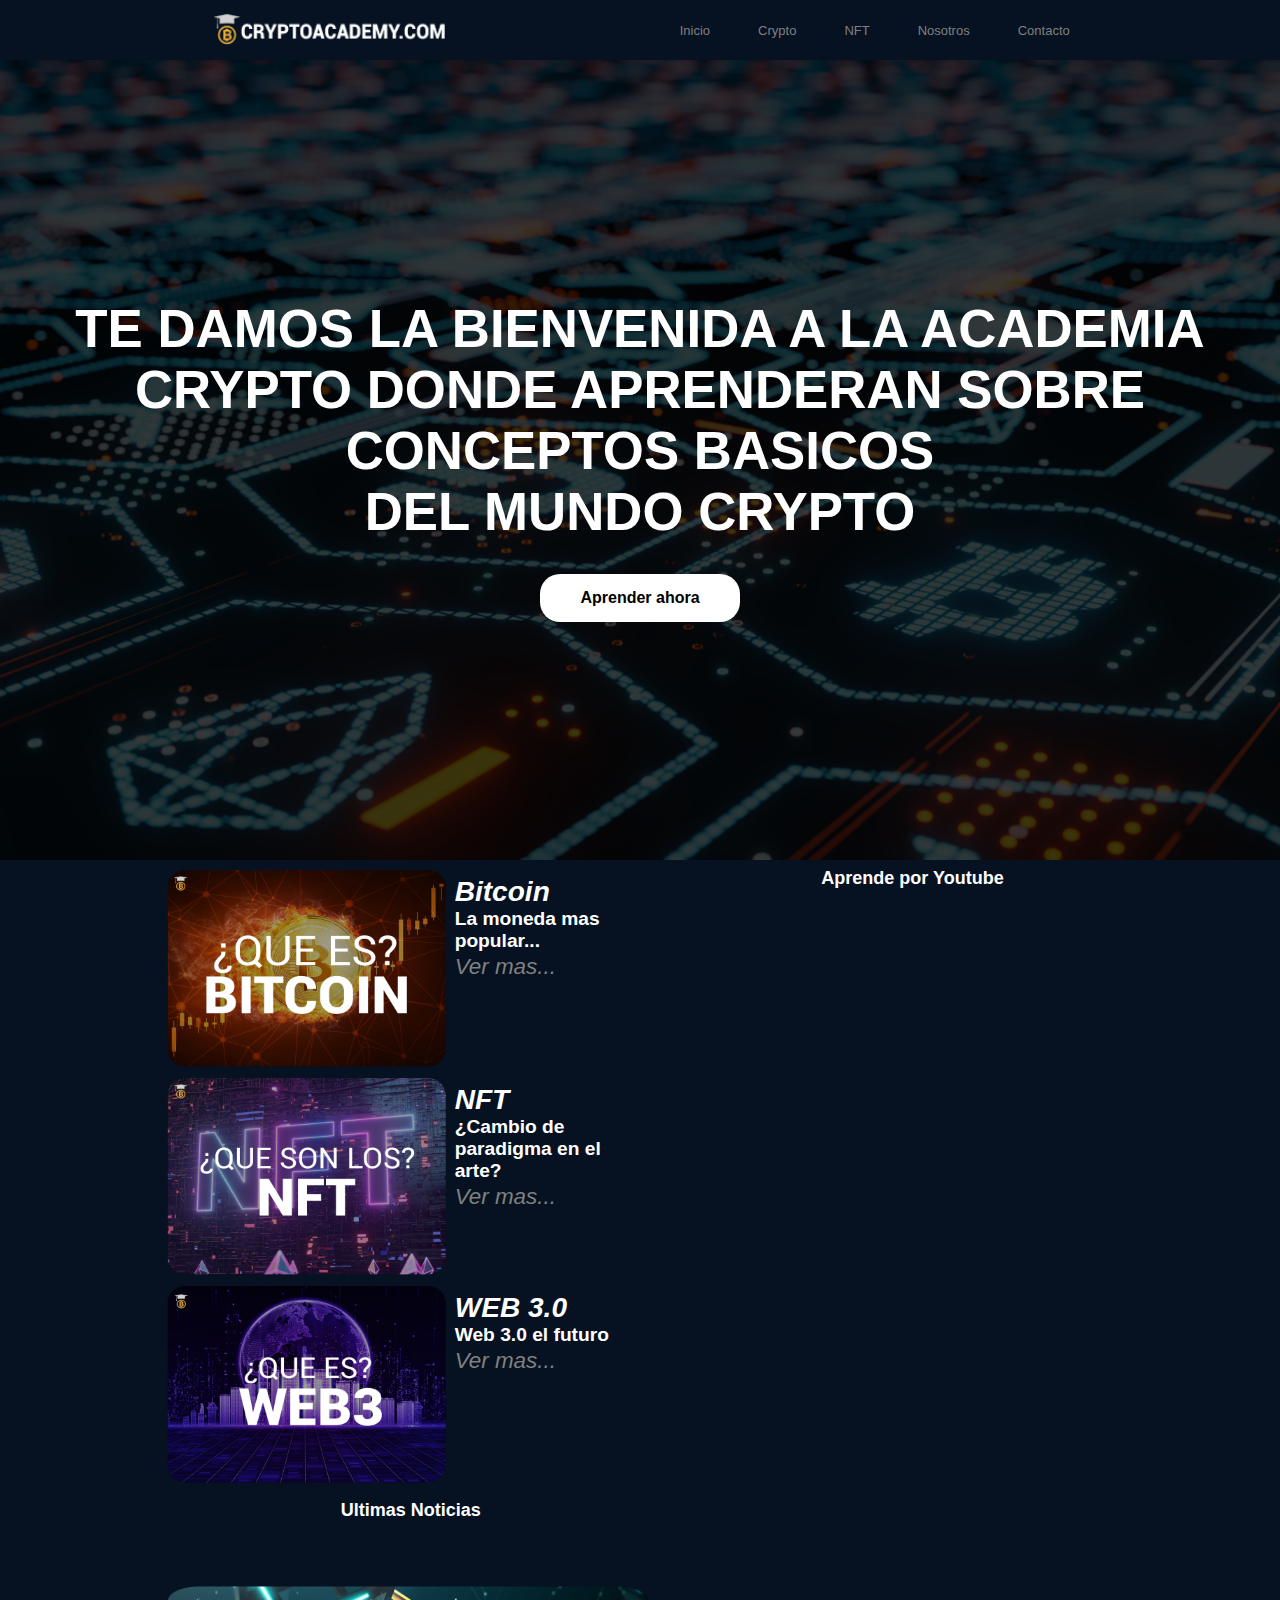
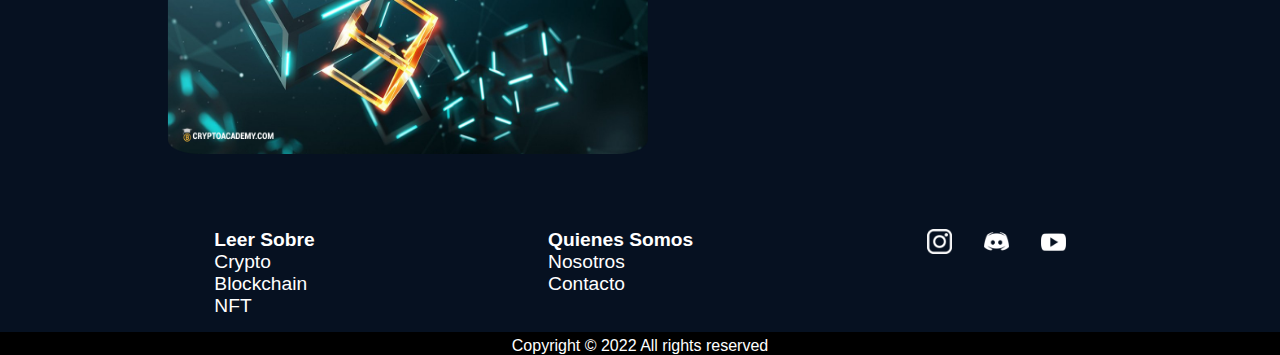
==== index.html @ 548a223e "subiendo por primera vez" ====
<!DOCTYPE html>
<html lang="en">
<head>
    <meta charset="UTF-8">
    <meta http-equiv="X-UA-Compatible" content="IE=edge">
    <meta name="viewport" content="width=device-width, initial-scale=1.0">
    <link rel="stylesheet" href="/css/styles.css">
    <title>Inicio</title>
</head>
<body>
    <div class="contenedorIndex">
        <header class="navegador">
            <img class="logotipoChico" src="../img/45isotipo.png" alt="">
            <img class="logotipoGrande" src="../img/isotipoDos.png" alt="">
            <nav>
                <ul class="menu">
                    <li> <a href="index.html"> Inicio </a> </li>
                    <li> <a href="/pages/crypto.html"> Crypto </a> </li>
                    <li> <a href="/pages/nft.html"> NFT </a> </li>
                    <li> <a href="/pages/nosotros.html"> Nosotros </a> </li>
                    <li> <a href="/pages/contacto.html"> Contacto </a> </li>
                </ul>
            </nav>
        </header>
        <main class="primerBloque" id="fondo">
                <h1 class="textoBienvenida">
                    Te damos la bienvenida a la Academia Crypto 
                    donde aprenderan sobre conceptos basicos
                    <p>del mundo Crypto</p>  </h1>
                <a href="/pages/crypto.html" class="botonBienvenida">Aprender ahora</a>
        </main>
        <section class="carrusel">
            
                <div class="seccionesCarrusel">
                    <img src="../img/contenidobitcoin.png" alt="">
                    <div class="seccionTexto">
                        <h3>Bitcoin</h3>
                        <h4>La moneda mas popular...</h4>
                        <a href="/pages/crypto.html">Ver mas...</a>
                    </div>
                </div>
                <div class="seccionesCarrusel">
                    <img src="../img/contenidonft.png" alt="">
                    <div class="seccionTexto">
                        <h3>NFT</h3>
                        <h4>¿Cambio de paradigma en el arte?</h4>
                        <a href="/pages/nft.html">Ver mas...</a>
                    </div>
                </div>
                <div class="seccionesCarrusel">
                    <img src="../img/contenidoweb.png" alt="">
                    <div class="seccionTexto">
                        <h3>WEB 3.0</h3>
                        <h4>Web 3.0 el futuro</h4>
                        <a href="/pages/nosotros.html">Ver mas...</a>
                    </div>
                </div>
            
        </section>
        <section class="carruselDos" >
            <h2>Ultimas Noticias</h2>
            <div class="seccionesCarruselDos">
                <a href=""> <img src="../img/contenidonoticias.png" alt=""> </a>
            </div>
        </section>
        <aside>
            <h2 class="carruselVideo" >Aprende por Youtube</h2>
            <div class="carruselVideo" >
                <div class="videos">
                    <iframe width="120" height="65" src="https://www.youtube.com/embed/0KrdRZVr-q4" title="YouTube video player" frameborder="0" allow="accelerometer; autoplay; clipboard-write; encrypted-media; gyroscope; picture-in-picture" allowfullscreen></iframe>
                </div>
                <div class="videos">
                    <iframe width="120" height="65" src="https://www.youtube.com/embed/-FZGPzn0KL4" title="YouTube video player" frameborder="0" allow="accelerometer; autoplay; clipboard-write; encrypted-media; gyroscope; picture-in-picture" allowfullscreen></iframe>
                </div>
                <div class="videos">
                    <iframe width="120" height="65" src="https://www.youtube.com/embed/S2HxMK7iO4c" title="YouTube video player" frameborder="1" allow="accelerometer; autoplay; clipboard-write; encrypted-media; gyroscope; picture-in-picture" allowfullscreen></iframe>
                </div>
            </div>
        </aside>
        <footer>
            <div class="pieDePagina">
                <div>
                    <h5> Leer Sobre </h5>
                    <ul>
                        <li> <a href="/pages/crypto.html">Crypto</a></li>
                        <li> <a href="/pages/nosotros.html">Blockchain</a></li>
                        <li> <a href="/pages/nft.html">NFT</a></li>
                    </ul>
                </div>
                <div>
                    <h5> Quienes Somos </h5>
                    <ul>
                        <li> <a href="/pages/nosotros.html"> Nosotros </a></li>
                        <li> <a href="/pages/contacto.html"> Contacto </a></li>
                    </ul>
                </div>
                <div class="pieDePaginaRedes">
                    <a href="https://www.instagram.com" class="logoRed" target="_blank"> 
                        <img src="../img/logoinstagram.png" alt="" width="25px" height="25px"> 
                    </a>

                    <a href="https://discord.com" class="logoRed" target="_blank"> 
                        <img src="../img/logdiscord.png" alt="" width="25px" height="25px"> 
                    </a>

                    <a href="https://www.youtube.com" class="logoRed" target="_blank"> 
                        <img src="../img/logoyotube.png" alt="" width="25px" height="25px"> 
                    </a>
                </div>
                
            </div>
            <p> Copyright © 2022 All rights reserved </p>
        </footer>
        
    </div>
</body>
</html>
---- css/styles.css ----
*{
    padding: 0;
    margin: 0;
    box-sizing: border-box;
}
body{
    font-family: 'Roboto', sans-serif;
    background-color: rgb(6, 17, 33);
    
}
.contenedorIndex{
    height: 80vh;
    display: grid;

    grid-template-areas: 
    "header header header"
    "main main main"
    "section section section"
    "aside aside aside"
    "footer footer footer"
    ;
}
.navegador{
    background-color: rgb(6, 17, 33);
    grid-area: header;
    height: 100px;
    display: flex;
    justify-content: center;
    align-items: center;
    gap: 1.2rem;
}
.menu{
    display: flex;
    gap: 1rem;
    list-style-type: none;
}
.menu li a:hover{
    color: white;
}
.menu li a{
    font-size: small;
    color: grey;
    text-decoration: none;
    font-family: 'Roboto', sans-serif;
}
header img{
    height: 45px;
    width: 45px;
}
.logotipoGrande{
    display: none;
}
main{
    background-color: rgb(6, 17, 33);
    grid-area: main;
}
.primerBloque{
    display: flex;
    flex-direction: column;
    justify-content: center;
    align-items: center;
    gap: 2rem;
}
#fondo{
    width: 100%;
    height: 20rem;
    background-image: url(../img/bannerPrincipal.png);
    background-repeat: no-repeat;
    background-size: cover;
    background-position: center;
}
.textoBienvenida{
    text-align: center;
    color: white;
    font-size: 2.1rem;
    text-transform: uppercase;
    font-family: 'Roboto', sans-serif;
}
.botonBienvenida{
    font-family: 'Roboto', sans-serif;
    font-weight: 700;
    background-color: white;
    border-radius: 20px;
    padding: 10px 30px;
    color: black;
    text-decoration: none;
}
.carrusel{
    background-color: rgb(6, 17, 33);
    grid-area: section;
}
.carruselDos{
    display: none;
    background-color: rgb(6, 17, 33);
    grid-area: carruselDos;
}
section img{
    height: 100px;
    width: 140px;
}
.carrusel{
    display: flex;
    flex-direction: column;
    justify-content: center;
    gap: 0.5rem;
    margin: 0.5rem;
}
.seccionesCarrusel{
    display: flex;
    justify-content: left;
}
.seccionTexto{
    padding: 0.5rem 0.5rem;
    font-size: 15px;
    font-family: 'Roboto', sans-serif;
    font-style: italic;
    color: white;
}
.seccionTexto h4{
    font-size: 14px;
    font-style: normal;
}
.seccionTexto a{
    color: grey;
    text-decoration: none;
    font-size: 14px;
}
aside{
    background-color: rgb(6, 17, 33);
    grid-area: aside;
}
aside h2{
    margin: 0.5rem 0rem 0.5rem 0.5rem;
    color: white;
    font-size: 1rem;
}
.carruselVideo{
    display: flex;
    justify-content: center;
    gap: 0.4rem;
}
footer{
    background-color: rgb(6, 17, 33);
    grid-area: footer;
}
.pieDePagina{
    display: flex;
    justify-content: center;
    gap: 1.2rem;
    color: white;
    width: 100%;
    height: 5rem;
    margin-top: 1rem;
}
.pieDePagina div ul li a:hover{
    color: grey;
}
.pieDePaginaRedes{
    display: flex;
    gap: 2rem;
}
.pieDePagina h5{
    font-size: 1rem;
}
.pieDePagina ul li a{
    text-decoration: none;
    color: white;
}
.pieDePagina ul{
    list-style-type: none;
}
footer p{
    width: 100%;
    background-color: black;
    color: white;
    text-align: center;
    padding-top: 5px;
}
.contenedorCrypto{
    height: 80vh;
    display: grid;

    grid-template-areas: 
    "header header header"
    "main main main"
    "section section section"
    "aside aside aside"
    "footer footer footer"
    ;
}
.seccionMonedas{
    display: flex;
    justify-content: center;
    flex-wrap: wrap;
    gap: 1rem;
}
.monedaUno{
    display: flex;
    background-color: white;
    color: black;
    gap: 1rem;
    height: 100px;
    width: 160px;
    border-radius: 5px;
    align-items: center;
}
.monedaBtc{
    color: gray;
}
.monedaParteUno{
    margin-left: 0.5rem;
}
.monedaParteUno h4{
    margin-top: 0.8rem;
}
.monedaParteUno img{
    height: 25px;
    width: 25px;
}
.monedaBtcPorcentaje{
    color: green;
    margin-left: 0.4rem;
}
.monedaBtcPorcentajeBajo{
    color: red;
    margin-left: 0.4rem;
}
.topCryptoTitulo{
    color: white;
    font-size: medium;
    text-align: center;
    margin-bottom: 0.5rem;
}
.informacionCrypto{
    display: flex;
    justify-content: center;
    color: white;
    grid-area: section;
    margin-top: 1rem;
}
.informacionCryptoTexto{
    display: flex;
    flex-direction: column;
    flex-wrap: nowrap;
    width: 300px;
    text-align: center;
    gap: 1rem;
}
.contenedorImagenEstadistica{
    display: flex;
    flex-direction: column;
    text-align: left;
}
.contenedorImagenEstadistica img{
    width: 300px;
    height: 360px;
}
.carruselVideoDos{
    display: flex;
    flex-direction: column;
    justify-content: center;
    gap: 0.4rem;
}
.carruselVideoYoutube{
    display: flex;
    justify-content: center;
    gap: 0.4rem;
}
.contenedorNFT{
    height: 80vh;
    display: grid;

    grid-template-areas: 
    "header header header"
    "section section section"
    "footer footer footer"
    ;
}
.contenedorNosotros{
    height: 80vh;
    display: grid;

    grid-template-areas: 
    "header header header"
    "section section section"
    "main main main"
    "footer footer footer"
    ;
}
.contenedorPerfiles{
    display: flex;
    flex-direction: column;
    align-items: center;
    width: 100%;
    margin-top: 2rem;
    gap: 1rem;
}
.textoParaMartin{
    margin-top: 2rem;
    text-align: center;
    color: white;
    height: 100px;
}
.contacto{
    display: flex;
    flex-direction: column;
    justify-content: center;
    align-items: center;
    color: white;
    height: 50rem;
    gap: 3rem;
}
.contenedorContacto{
    height: 80vh;
    display: grid;

    grid-template-areas: 
    "header header header"
    "main main main"
    "footer footer footer"
    ;
}



@media screen and (min-width: 600px){

    .logotipoGrande{
        display: block;
        width: 15rem;
        height: 2rem;
    }
    .logotipoChico{
        display: none;
    }
    .contenedorIndex{
        height: 100vh;
        grid-template-areas: 
        "header header header"
        "main main main"
        "section section aside"
        "footer footer footer"
        ;
    }
    .carruselVideo{
        display: flex;
        flex-direction: column;
        justify-content: center;
        gap: 1rem;
    }
    aside h2{
        margin: 0.5rem 0rem 0.5rem 0rem;
        font-size: large;
    }
    .videos iframe{
        width: 300px;
        height: 170px;
        border: 0;
    }
    .pieDePagina{
        justify-content: space-evenly;
        height: auto;
        margin-bottom: 15px;
    }
    .pieDePagina h5{
        font-size: 1.2rem;
    }
    section img{
        height: 200px;
        width: 280px;
    }
    .navegador{
        justify-content: space-around;
    }
    .seccionTexto{
        padding: 0.5rem 0.5rem;
        font-size: 1.5rem;
    }
    .seccionTexto h4{
        font-size: 1.2rem;
        font-style: normal;
    }
    .seccionTexto a{
        font-size: 1.4rem;
    }
    .pieDePagina ul li a{
        text-decoration: none;
        color: white;
        font-size: 1.2rem;

    }
    .informacionCryptoTexto{
        width: 600px;
        gap: 2rem;
    }
    .contenedorImagenEstadistica img{
        width: 600px;
        height: 720px;
    }
    .carruselVideoDos{
        background-color: rgb(6, 17, 33);
        grid-area: asideDos;
    }
    .contenedorCrypto{

        grid-template-areas: 
        "header header header"
        "main main main"
        "section section section"
        "asideDos asideDos asideDos"
        "footer footer footer"
        ;
    }
    .carruselVideoYoutube{
        display: flex;
        justify-content: center;
        gap: 1rem;
    }
    .videosEnCrypto iframe{
        width: 230px;
        height: 120px;
        border: 0;
    }
    .carruselVideoDos h2{
        text-align: center;
        font-size: 1.7rem;
    }
    .informacionCryptoTexto div h2{
        font-size: 1.7rem;
    }
    .informacionCryptoTexto div p{
        font-size: 1.3rem;
    }
    .topCryptoTitulo{
        font-size: 1.7rem;
    }
    .contenedorVideoNFT iframe{
        width: 535px;
        height: 300px;
    }
    .contenedorPerfiles{
        display: flex;
        flex-direction: row;
        justify-content: center;
        gap: 0rem;
    }
    .textoParaMartin{
        height: 120px;
    }

}
@media screen and (min-width: 1024px){
    .contenedorIndex{
        grid-template-areas: 
        "header header header"
        "main main main"
        "section section aside"
        "carruselDos carruselDos aside"
        "footer footer footer"
        ;
    }
    .carruselDos{
        display: block;
        background-color: rgb(6, 17, 33);
        grid-area: carruselDos;
        text-align: center;
    }
    .carruselDos a img{
        height: 280px;
        width: 488px;
    }
    .carruselDos h2{
        margin: 0.5rem 0rem 0.5rem 0rem;
        font-size: large;
        color: white;
    }
    .seccionesCarruselDos{
        display: flex;
        justify-content: center;
    }
    .seccionesCarrusel{
        display: flex;
        justify-content: center;
    }
    .seccionTexto{
        padding: 0.5rem 0.5rem;
        font-size: 1.5rem;
        width: 13rem;
    }
    #fondo{
        width: 100%;
        height: 50rem;
        background-image: url(../img/bannerPrincipal.png);
        background-repeat: no-repeat;
        background-size: cover;
        background-position: center;
    }
    .textoBienvenida{
        text-align: center;
        color: white;
        font-size: 3.3rem;
        text-transform: uppercase;
        font-family: 'Roboto', sans-serif;
    }
    .botonBienvenida{
        font-family: 'Roboto', sans-serif;
        font-weight: 800;
        background-color: white;
        border-radius: 20px;
        padding: 15px 40px;
        color: black;
        text-decoration: none;
    }
    .navegador{
        height: 60px;
        justify-content: space-evenly;
    }
    .menu{
        gap: 3rem;
    }
    .carruselVideoYoutube{
        gap: 2rem;
    }
    .videosEnCrypto iframe{
        width: 340px;
        height: 190px;
    }
    .carruselVideoDos h2{
        text-align: center;
        font-size: 1.7rem;
    }
    .informacionCryptoTexto div h2{
        font-size: 2.3rem;
    }
    .informacionCryptoTexto div p{
        font-size: 1.5rem;
    }
    .topCryptoTitulo{
        font-size: 1.5rem;
    }
    .contenedorImagenEstadistica img{
        width: 600px;
        height: 720px;
    }
    .carruselVideoDos{
        background-color: rgb(6, 17, 33);
        grid-area: asideDos;
    }
    .contenedorCrypto{

        grid-template-areas: 
        "header header header"
        "main main main"
        "section section section"
        "asideDos asideDos asideDos"
        "footer footer footer"
        ;
    }
    .seccionMonedas{
        gap: 2rem;
    }
    .informacionCrypto{
        padding-top: 2rem;
    }
    .informacionCryptoTexto{
        justify-content: center;
        width: 1000px;
    }
    .contenedorImagenEstadistica{
        align-items: center;
    }
    .contenedorVideoNFT iframe{
        width: 560px;
        height: 315px;
    }
    .contenedorPerfiles{
        display: flex;
        flex-direction: row;
        justify-content: space-evenly;
        gap: 0rem;
    }
    .textoParaMartin{
        height: 120px;
    }
}
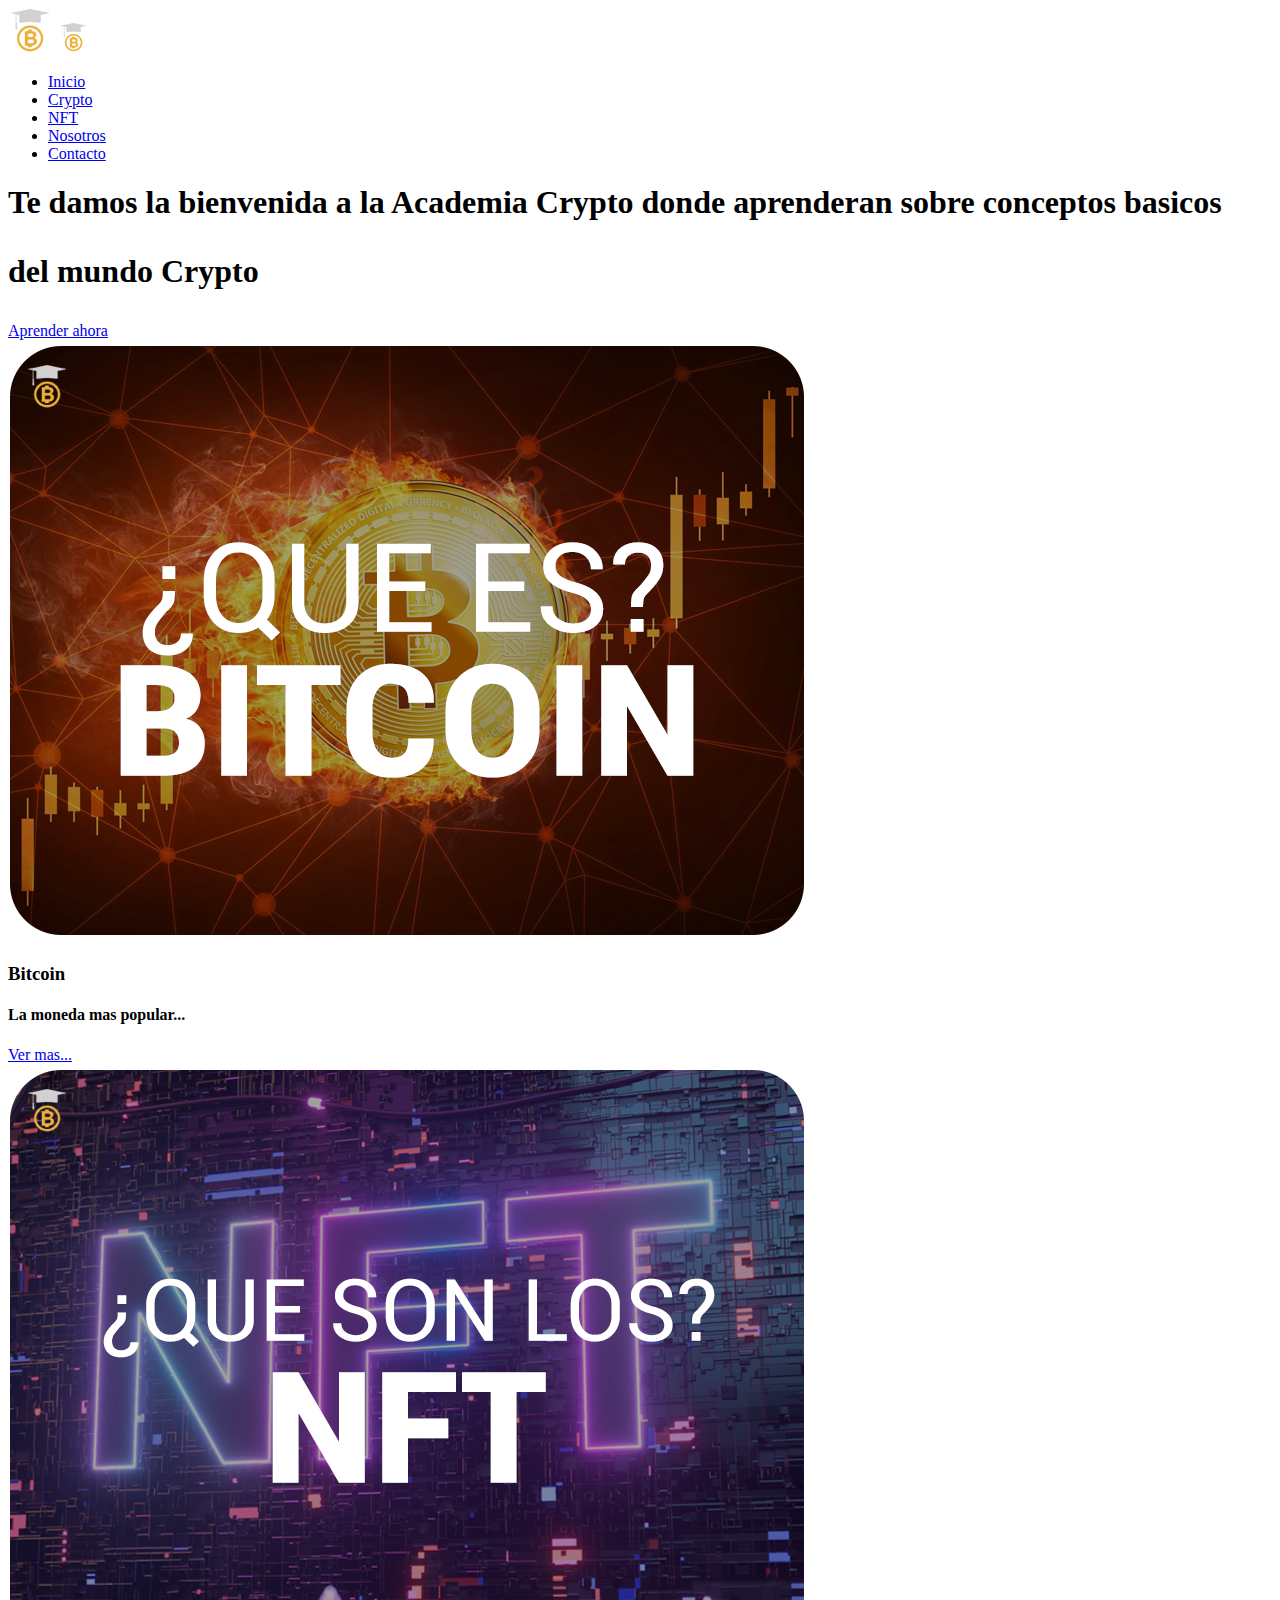
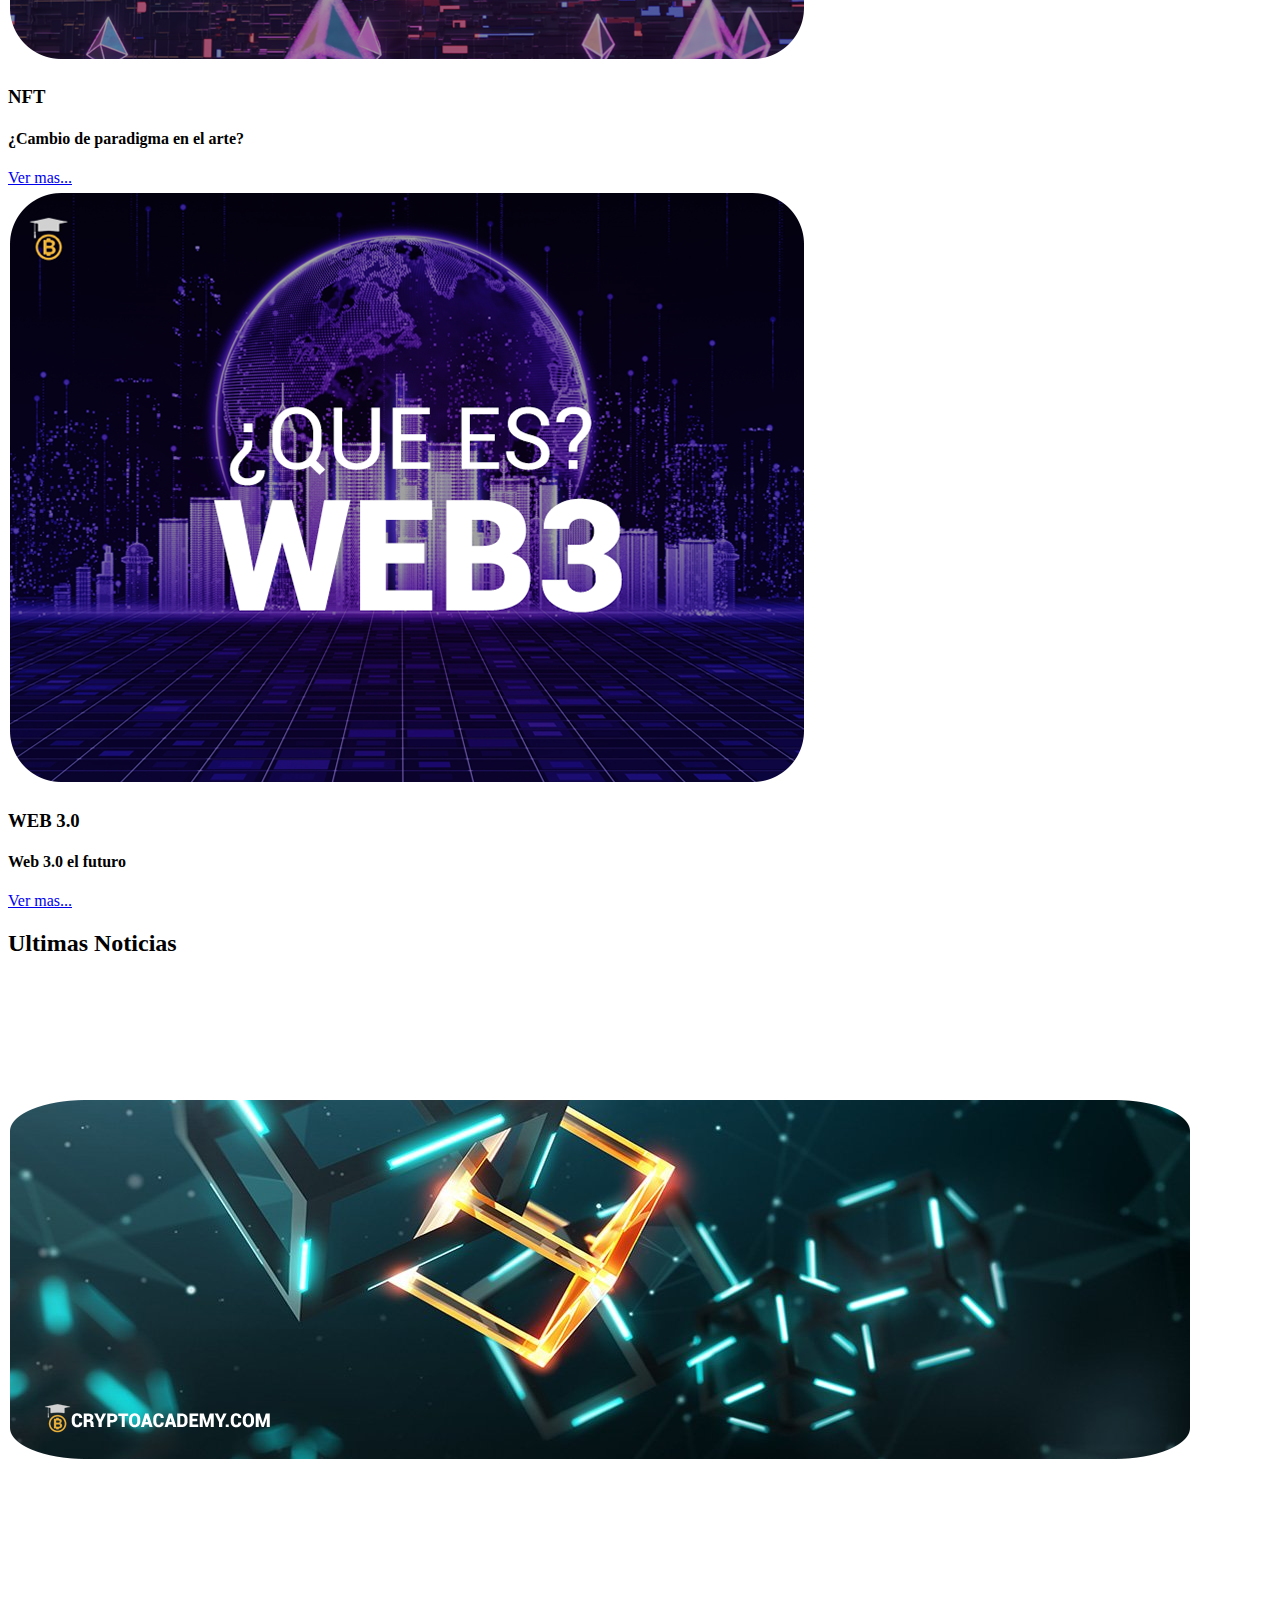
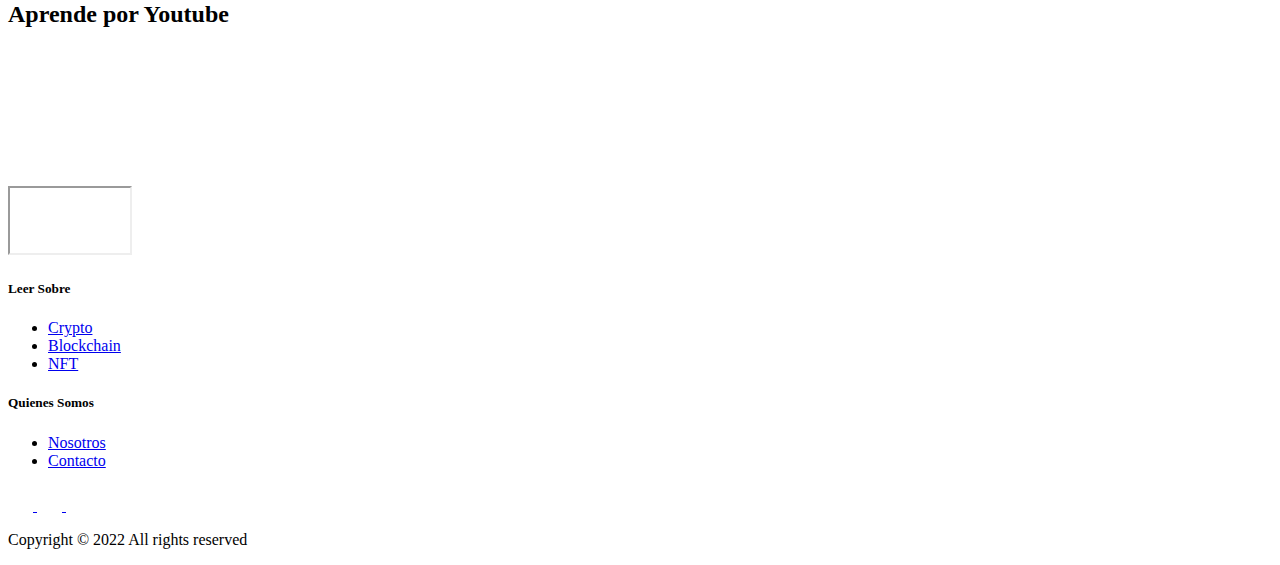
==== commit d46af2ba: "arreglo error de ruta index" ====
--- a/index.html
+++ b/index.html
@@ -4,21 +4,21 @@
     <meta charset="UTF-8">
     <meta http-equiv="X-UA-Compatible" content="IE=edge">
     <meta name="viewport" content="width=device-width, initial-scale=1.0">
-    <link rel="stylesheet" href="/css/styles.css">
+    <link rel="stylesheet" href="./css./styles.css">
     <title>Inicio</title>
 </head>
 <body>
     <div class="contenedorIndex">
         <header class="navegador">
-            <img class="logotipoChico" src="../img/45isotipo.png" alt="">
-            <img class="logotipoGrande" src="../img/isotipoDos.png" alt="">
+            <img class="logotipoChico" src="./img/45isotipo.png" alt="">
+            <img class="logotipoGrande" src="./img/isotipoDos.png" alt="">
             <nav>
                 <ul class="menu">
                     <li> <a href="index.html"> Inicio </a> </li>
-                    <li> <a href="/pages/crypto.html"> Crypto </a> </li>
-                    <li> <a href="/pages/nft.html"> NFT </a> </li>
-                    <li> <a href="/pages/nosotros.html"> Nosotros </a> </li>
-                    <li> <a href="/pages/contacto.html"> Contacto </a> </li>
+                    <li> <a href="./pages/crypto.html"> Crypto </a> </li>
+                    <li> <a href="./pages/nft.html"> NFT </a> </li>
+                    <li> <a href="./pages/nosotros.html"> Nosotros </a> </li>
+                    <li> <a href="./pages/contacto.html"> Contacto </a> </li>
                 </ul>
             </nav>
         </header>
@@ -27,32 +27,32 @@
                     Te damos la bienvenida a la Academia Crypto 
                     donde aprenderan sobre conceptos basicos
                     <p>del mundo Crypto</p>  </h1>
-                <a href="/pages/crypto.html" class="botonBienvenida">Aprender ahora</a>
+                <a href="./pages/crypto.html" class="botonBienvenida">Aprender ahora</a>
         </main>
         <section class="carrusel">
             
                 <div class="seccionesCarrusel">
-                    <img src="../img/contenidobitcoin.png" alt="">
+                    <img src="./img/contenidobitcoin.png" alt="">
                     <div class="seccionTexto">
                         <h3>Bitcoin</h3>
                         <h4>La moneda mas popular...</h4>
-                        <a href="/pages/crypto.html">Ver mas...</a>
+                        <a href="./pages/crypto.html">Ver mas...</a>
                     </div>
                 </div>
                 <div class="seccionesCarrusel">
-                    <img src="../img/contenidonft.png" alt="">
+                    <img src="./img/contenidonft.png" alt="">
                     <div class="seccionTexto">
                         <h3>NFT</h3>
                         <h4>¿Cambio de paradigma en el arte?</h4>
-                        <a href="/pages/nft.html">Ver mas...</a>
+                        <a href="./pages/nft.html">Ver mas...</a>
                     </div>
                 </div>
                 <div class="seccionesCarrusel">
-                    <img src="../img/contenidoweb.png" alt="">
+                    <img src="./img/contenidoweb.png" alt="">
                     <div class="seccionTexto">
                         <h3>WEB 3.0</h3>
                         <h4>Web 3.0 el futuro</h4>
-                        <a href="/pages/nosotros.html">Ver mas...</a>
+                        <a href="./pages/nosotros.html">Ver mas...</a>
                     </div>
                 </div>
             
@@ -60,7 +60,7 @@
         <section class="carruselDos" >
             <h2>Ultimas Noticias</h2>
             <div class="seccionesCarruselDos">
-                <a href=""> <img src="../img/contenidonoticias.png" alt=""> </a>
+                <a href=""> <img src="./img/contenidonoticias.png" alt=""> </a>
             </div>
         </section>
         <aside>
@@ -82,29 +82,29 @@
                 <div>
                     <h5> Leer Sobre </h5>
                     <ul>
-                        <li> <a href="/pages/crypto.html">Crypto</a></li>
-                        <li> <a href="/pages/nosotros.html">Blockchain</a></li>
-                        <li> <a href="/pages/nft.html">NFT</a></li>
+                        <li> <a href="./pages/crypto.html">Crypto</a></li>
+                        <li> <a href="./pages/nosotros.html">Blockchain</a></li>
+                        <li> <a href="./pages/nft.html">NFT</a></li>
                     </ul>
                 </div>
                 <div>
                     <h5> Quienes Somos </h5>
                     <ul>
-                        <li> <a href="/pages/nosotros.html"> Nosotros </a></li>
-                        <li> <a href="/pages/contacto.html"> Contacto </a></li>
+                        <li> <a href="./pages/nosotros.html"> Nosotros </a></li>
+                        <li> <a href="./pages/contacto.html"> Contacto </a></li>
                     </ul>
                 </div>
                 <div class="pieDePaginaRedes">
                     <a href="https://www.instagram.com" class="logoRed" target="_blank"> 
-                        <img src="../img/logoinstagram.png" alt="" width="25px" height="25px"> 
+                        <img src="./img/logoinstagram.png" alt="" width="25px" height="25px"> 
                     </a>
 
                     <a href="https://discord.com" class="logoRed" target="_blank"> 
-                        <img src="../img/logdiscord.png" alt="" width="25px" height="25px"> 
+                        <img src="./img/logdiscord.png" alt="" width="25px" height="25px"> 
                     </a>
 
                     <a href="https://www.youtube.com" class="logoRed" target="_blank"> 
-                        <img src="../img/logoyotube.png" alt="" width="25px" height="25px"> 
+                        <img src="./img/logoyotube.png" alt="" width="25px" height="25px"> 
                     </a>
                 </div>
                 
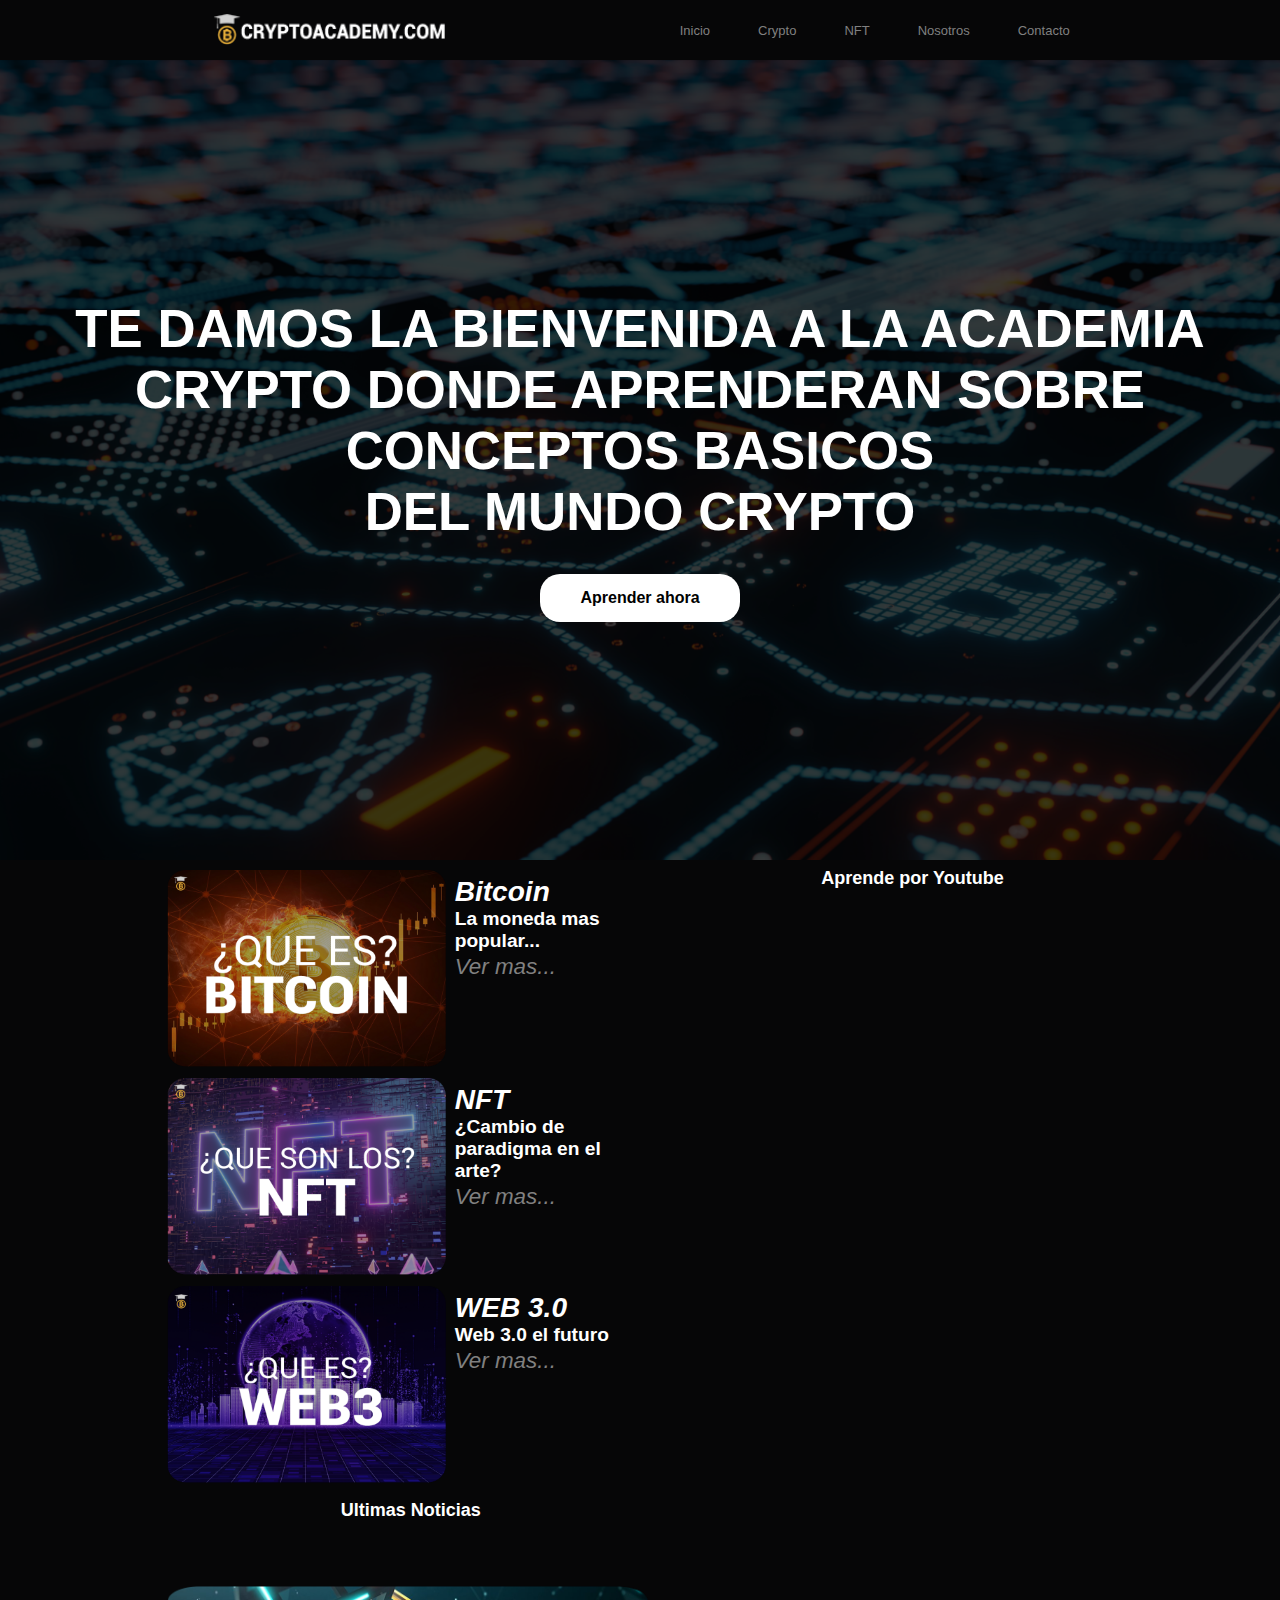
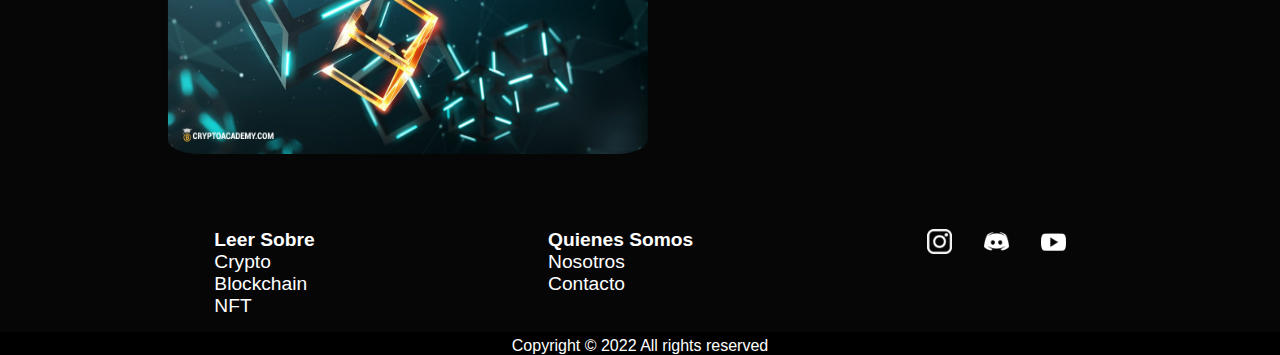
==== commit 893dd8c0: "arreglo error de ruta index en master segunda vez" ====
--- a/index.html
+++ b/index.html
@@ -4,7 +4,7 @@
     <meta charset="UTF-8">
     <meta http-equiv="X-UA-Compatible" content="IE=edge">
     <meta name="viewport" content="width=device-width, initial-scale=1.0">
-    <link rel="stylesheet" href="./css./styles.css">
+    <link rel="stylesheet" href="./css/styles.css">
     <title>Inicio</title>
 </head>
 <body>
@@ -111,7 +111,7 @@
             </div>
             <p> Copyright © 2022 All rights reserved </p>
         </footer>
-        
+          
     </div>
 </body>
 </html>--- a/css/styles.css
+++ b/css/styles.css
@@ -0,0 +1,585 @@
+*{
+    padding: 0;
+    margin: 0;
+    box-sizing: border-box;
+}
+body{
+    font-family: 'Roboto', sans-serif;
+    background-color: rgb(6, 6, 7);
+    
+}
+.contenedorIndex{
+    height: 80vh;
+    display: grid;
+
+    grid-template-areas: 
+    "header header header"
+    "main main main"
+    "section section section"
+    "aside aside aside"
+    "footer footer footer"
+    ;
+}
+.navegador{
+    background-color: rgb(6, 6, 7);
+    grid-area: header;
+    height: 100px;
+    display: flex;
+    justify-content: center;
+    align-items: center;
+    gap: 1.2rem;
+}
+.menu{
+    display: flex;
+    gap: 1rem;
+    list-style-type: none;
+}
+.menu li a:hover{
+    color: white;
+}
+.menu li a{
+    font-size: small;
+    color: grey;
+    text-decoration: none;
+    font-family: 'Roboto', sans-serif;
+}
+header img{
+    height: 45px;
+    width: 45px;
+}
+.logotipoGrande{
+    display: none;
+}
+main{
+    background-color: rgb(6, 6, 7);
+    grid-area: main;
+}
+.primerBloque{
+    display: flex;
+    flex-direction: column;
+    justify-content: center;
+    align-items: center;
+    gap: 2rem;
+}
+#fondo{
+    width: 100%;
+    height: 20rem;
+    background-image: url(../img/bannerPrincipal.png);
+    background-repeat: no-repeat;
+    background-size: cover;
+    background-position: center;
+}
+.textoBienvenida{
+    text-align: center;
+    color: white;
+    font-size: 2.1rem;
+    text-transform: uppercase;
+    font-family: 'Roboto', sans-serif;
+}
+.botonBienvenida{
+    font-family: 'Roboto', sans-serif;
+    font-weight: 700;
+    background-color: white;
+    border-radius: 20px;
+    padding: 10px 30px;
+    color: black;
+    text-decoration: none;
+}
+.carrusel{
+    background-color: rgb(6, 6, 7);
+    grid-area: section;
+}
+.carruselDos{
+    display: none;
+    background-color: rgb(6, 6, 7);
+    grid-area: carruselDos;
+}
+section img{
+    height: 100px;
+    width: 140px;
+}
+.carrusel{
+    display: flex;
+    flex-direction: column;
+    justify-content: center;
+    gap: 0.5rem;
+    margin: 0.5rem;
+}
+.seccionesCarrusel{
+    display: flex;
+    justify-content: left;
+}
+.seccionTexto{
+    padding: 0.5rem 0.5rem;
+    font-size: 15px;
+    font-family: 'Roboto', sans-serif;
+    font-style: italic;
+    color: white;
+}
+.seccionTexto h4{
+    font-size: 14px;
+    font-style: normal;
+}
+.seccionTexto a{
+    color: grey;
+    text-decoration: none;
+    font-size: 14px;
+}
+aside{
+    background-color: rgb(6, 6, 7);
+    grid-area: aside;
+}
+aside h2{
+    margin: 0.5rem 0rem 0.5rem 0.5rem;
+    color: white;
+    font-size: 1rem;
+}
+.carruselVideo{
+    display: flex;
+    justify-content: center;
+    gap: 0.4rem;
+}
+footer{
+    background-color: rgb(6, 6, 7);
+    grid-area: footer;
+}
+.pieDePagina{
+    display: flex;
+    justify-content: center;
+    gap: 1.2rem;
+    color: white;
+    width: 100%;
+    height: 5rem;
+    margin-top: 1rem;
+}
+.pieDePagina div ul li a:hover{
+    color: grey;
+}
+.pieDePaginaRedes{
+    display: flex;
+    gap: 2rem;
+}
+.pieDePagina h5{
+    font-size: 1rem;
+}
+.pieDePagina ul li a{
+    text-decoration: none;
+    color: white;
+}
+.pieDePagina ul{
+    list-style-type: none;
+}
+footer p{
+    width: 100%;
+    background-color: black;
+    color: white;
+    text-align: center;
+    padding-top: 5px;
+}
+.contenedorCrypto{
+    height: 80vh;
+    display: grid;
+
+    grid-template-areas: 
+    "header header header"
+    "main main main"
+    "section section section"
+    "aside aside aside"
+    "footer footer footer"
+    ;
+}
+.seccionMonedas{
+    display: flex;
+    justify-content: center;
+    flex-wrap: wrap;
+    gap: 1rem;
+}
+.monedaUno{
+    display: flex;
+    background-color: white;
+    color: black;
+    gap: 1rem;
+    height: 100px;
+    width: 160px;
+    border-radius: 5px;
+    align-items: center;
+}
+.monedaBtc{
+    color: gray;
+}
+.monedaParteUno{
+    margin-left: 0.5rem;
+}
+.monedaParteUno h4{
+    margin-top: 0.8rem;
+}
+.monedaParteUno img{
+    height: 25px;
+    width: 25px;
+}
+.monedaBtcPorcentaje{
+    color: green;
+    margin-left: 0.4rem;
+}
+.monedaBtcPorcentajeBajo{
+    color: red;
+    margin-left: 0.4rem;
+}
+.topCryptoTitulo{
+    color: white;
+    font-size: medium;
+    text-align: center;
+    margin-bottom: 0.5rem;
+}
+.informacionCrypto{
+    display: flex;
+    justify-content: center;
+    color: white;
+    grid-area: section;
+    margin-top: 1rem;
+}
+.informacionCryptoTexto{
+    display: flex;
+    flex-direction: column;
+    flex-wrap: nowrap;
+    width: 300px;
+    text-align: center;
+    gap: 1rem;
+}
+.contenedorImagenEstadistica{
+    display: flex;
+    flex-direction: column;
+    text-align: left;
+}
+.contenedorImagenEstadistica img{
+    width: 300px;
+    height: 360px;
+}
+.carruselVideoDos{
+    display: flex;
+    flex-direction: column;
+    justify-content: center;
+    gap: 0.4rem;
+}
+.carruselVideoYoutube{
+    display: flex;
+    justify-content: center;
+    gap: 0.4rem;
+}
+.contenedorNFT{
+    height: 80vh;
+    display: grid;
+
+    grid-template-areas: 
+    "header header header"
+    "section section section"
+    "footer footer footer"
+    ;
+}
+.contenedorNosotros{
+    height: 80vh;
+    display: grid;
+
+    grid-template-areas: 
+    "header header header"
+    "section section section"
+    "main main main"
+    "footer footer footer"
+    ;
+}
+.contenedorPerfiles{
+    display: flex;
+    flex-direction: column;
+    align-items: center;
+    width: 100%;
+    margin-top: 2rem;
+    gap: 1rem;
+}
+.textoParaMartin{
+    margin-top: 2rem;
+    text-align: center;
+    color: white;
+    height: 100px;
+}
+.contacto{
+    display: flex;
+    flex-direction: column;
+    justify-content: center;
+    align-items: center;
+    color: white;
+    height: 50rem;
+    gap: 3rem;
+}
+.contenedorContacto{
+    height: 80vh;
+    display: grid;
+
+    grid-template-areas: 
+    "header header header"
+    "main main main"
+    "footer footer footer"
+    ;
+}
+
+
+
+@media screen and (min-width: 600px){
+
+    .logotipoGrande{
+        display: block;
+        width: 15rem;
+        height: 2rem;
+    }
+    .logotipoChico{
+        display: none;
+    }
+    .contenedorIndex{
+        height: 100vh;
+        grid-template-areas: 
+        "header header header"
+        "main main main"
+        "section section aside"
+        "footer footer footer"
+        ;
+    }
+    .carruselVideo{
+        display: flex;
+        flex-direction: column;
+        justify-content: center;
+        gap: 1rem;
+    }
+    aside h2{
+        margin: 0.5rem 0rem 0.5rem 0rem;
+        font-size: large;
+    }
+    .videos iframe{
+        width: 300px;
+        height: 170px;
+        border: 0;
+    }
+    .pieDePagina{
+        justify-content: space-evenly;
+        height: auto;
+        margin-bottom: 15px;
+    }
+    .pieDePagina h5{
+        font-size: 1.2rem;
+    }
+    section img{
+        height: 200px;
+        width: 280px;
+    }
+    .navegador{
+        justify-content: space-around;
+    }
+    .seccionTexto{
+        padding: 0.5rem 0.5rem;
+        font-size: 1.5rem;
+    }
+    .seccionTexto h4{
+        font-size: 1.2rem;
+        font-style: normal;
+    }
+    .seccionTexto a{
+        font-size: 1.4rem;
+    }
+    .pieDePagina ul li a{
+        text-decoration: none;
+        color: white;
+        font-size: 1.2rem;
+
+    }
+    .informacionCryptoTexto{
+        width: 600px;
+        gap: 2rem;
+    }
+    .contenedorImagenEstadistica img{
+        width: 600px;
+        height: 720px;
+    }
+    .carruselVideoDos{
+        background-color: rgb(6, 6, 7);
+        grid-area: asideDos;
+    }
+    .contenedorCrypto{
+
+        grid-template-areas: 
+        "header header header"
+        "main main main"
+        "section section section"
+        "asideDos asideDos asideDos"
+        "footer footer footer"
+        ;
+    }
+    .carruselVideoYoutube{
+        display: flex;
+        justify-content: center;
+        gap: 1rem;
+    }
+    .videosEnCrypto iframe{
+        width: 230px;
+        height: 120px;
+        border: 0;
+    }
+    .carruselVideoDos h2{
+        text-align: center;
+        font-size: 1.7rem;
+    }
+    .informacionCryptoTexto div h2{
+        font-size: 1.7rem;
+    }
+    .informacionCryptoTexto div p{
+        font-size: 1.3rem;
+    }
+    .topCryptoTitulo{
+        font-size: 1.7rem;
+    }
+    .contenedorVideoNFT iframe{
+        width: 535px;
+        height: 300px;
+    }
+    .contenedorPerfiles{
+        display: flex;
+        flex-direction: row;
+        justify-content: center;
+        gap: 0rem;
+    }
+    .textoParaMartin{
+        height: 120px;
+    }
+
+}
+@media screen and (min-width: 1024px){
+    .contenedorIndex{
+        grid-template-areas: 
+        "header header header"
+        "main main main"
+        "section section aside"
+        "carruselDos carruselDos aside"
+        "footer footer footer"
+        ;
+    }
+    .carruselDos{
+        display: block;
+        background-color: rgb(6, 6, 7);
+        grid-area: carruselDos;
+        text-align: center;
+    }
+    .carruselDos a img{
+        height: 280px;
+        width: 488px;
+    }
+    .carruselDos h2{
+        margin: 0.5rem 0rem 0.5rem 0rem;
+        font-size: large;
+        color: white;
+    }
+    .seccionesCarruselDos{
+        display: flex;
+        justify-content: center;
+    }
+    .seccionesCarrusel{
+        display: flex;
+        justify-content: center;
+    }
+    .seccionTexto{
+        padding: 0.5rem 0.5rem;
+        font-size: 1.5rem;
+        width: 13rem;
+    }
+    #fondo{
+        width: 100%;
+        height: 50rem;
+        background-image: url(../img/bannerPrincipal.png);
+        background-repeat: no-repeat;
+        background-size: cover;
+        background-position: center;
+    }
+    .textoBienvenida{
+        text-align: center;
+        color: white;
+        font-size: 3.3rem;
+        text-transform: uppercase;
+        font-family: 'Roboto', sans-serif;
+    }
+    .botonBienvenida{
+        font-family: 'Roboto', sans-serif;
+        font-weight: 800;
+        background-color: white;
+        border-radius: 20px;
+        padding: 15px 40px;
+        color: black;
+        text-decoration: none;
+    }
+    .navegador{
+        height: 60px;
+        justify-content: space-evenly;
+    }
+    .menu{
+        gap: 3rem;
+    }
+    .carruselVideoYoutube{
+        gap: 2rem;
+    }
+    .videosEnCrypto iframe{
+        width: 340px;
+        height: 190px;
+    }
+    .carruselVideoDos h2{
+        text-align: center;
+        font-size: 1.7rem;
+    }
+    .informacionCryptoTexto div h2{
+        font-size: 2.3rem;
+    }
+    .informacionCryptoTexto div p{
+        font-size: 1.5rem;
+    }
+    .topCryptoTitulo{
+        font-size: 1.5rem;
+    }
+    .contenedorImagenEstadistica img{
+        width: 600px;
+        height: 720px;
+    }
+    .carruselVideoDos{
+        background-color: rgb(6, 6, 7);
+        grid-area: asideDos;
+    }
+    .contenedorCrypto{
+
+        grid-template-areas: 
+        "header header header"
+        "main main main"
+        "section section section"
+        "asideDos asideDos asideDos"
+        "footer footer footer"
+        ;
+    }
+    .seccionMonedas{
+        gap: 2rem;
+    }
+    .informacionCrypto{
+        padding-top: 2rem;
+    }
+    .informacionCryptoTexto{
+        justify-content: center;
+        width: 1000px;
+    }
+    .contenedorImagenEstadistica{
+        align-items: center;
+    }
+    .contenedorVideoNFT iframe{
+        width: 560px;
+        height: 315px;
+    }
+    .contenedorPerfiles{
+        display: flex;
+        flex-direction: row;
+        justify-content: space-evenly;
+        gap: 0rem;
+    }
+    .textoParaMartin{
+        height: 120px;
+    }
+}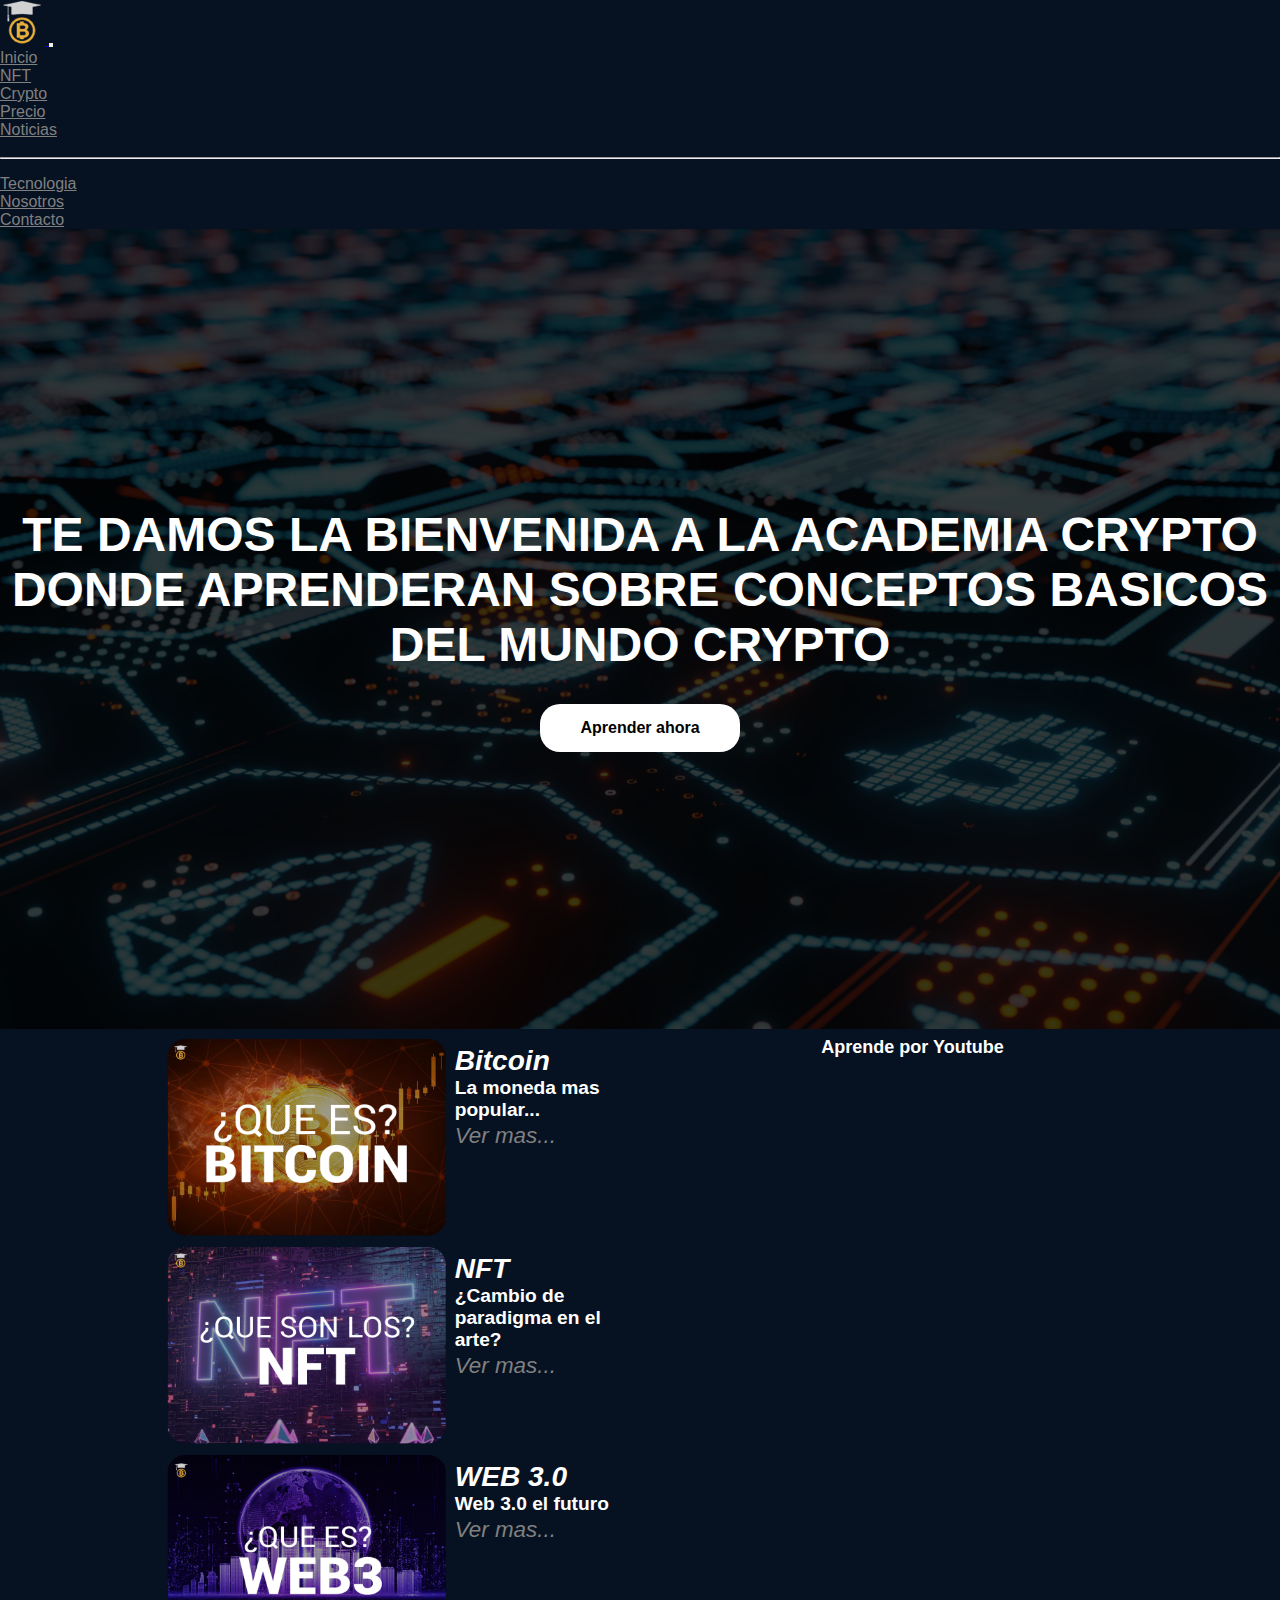
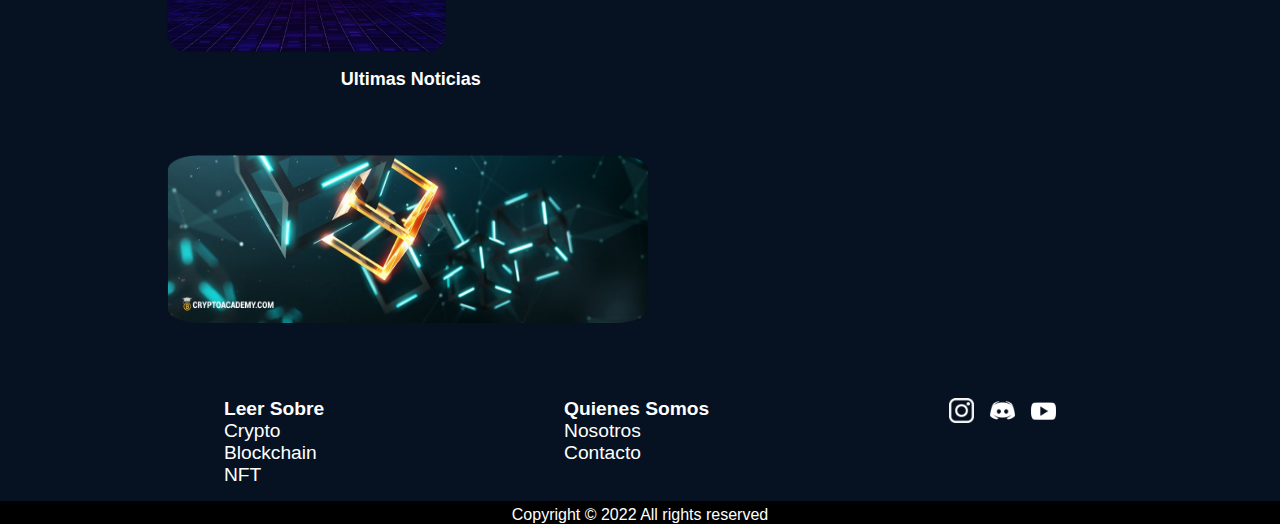
==== commit 25f2611b: "subida del sitio" ====
--- a/index.html
+++ b/index.html
@@ -4,24 +4,50 @@
     <meta charset="UTF-8">
     <meta http-equiv="X-UA-Compatible" content="IE=edge">
     <meta name="viewport" content="width=device-width, initial-scale=1.0">
+    <!-- CSS only -->
+    <link href="https://cdn.jsdelivr.net/npm/bootstrap@5.2.0/dist/css/bootstrap.min.css" rel="stylesheet" integrity="sha384-gH2yIJqKdNHPEq0n4Mqa/HGKIhSkIHeL5AyhkYV8i59U5AR6csBvApHHNl/vI1Bx" crossorigin="anonymous">
     <link rel="stylesheet" href="./css/styles.css">
     <title>Inicio</title>
 </head>
 <body>
+    <header class="container">
+        <nav class="navbar navbar-expand-lg mx-auto navbar-dark bg-menu-color">
+            <div class="container-fluid">
+                <a class="navbar-brand" href="#">
+                    <img src="img/45isotipo.png" alt="">
+                </a>
+                <button class="navbar-toggler" type="button" data-bs-toggle="collapse" data-bs-target="#navbarSupportedContent" aria-controls="navbarSupportedContent" aria-expanded="false" aria-label="Toggle navigation">
+                    <span class="navbar-toggler-icon"></span>
+                </button>
+                <div class="collapse navbar-collapse" id="navbarSupportedContent">
+                    <ul class="navbar-nav me-auto mx-auto mb-2 mb-lg-0">
+                        <li class="nav-item">
+                            <a class="nav-link" href="index.html">Inicio</a>
+                        </li>
+                        <li class="nav-item">
+                            <a class="nav-link" href="pages/nft.html">NFT</a>
+                        </li>
+                        <li class="nav-item dropdown">
+                            <a class="nav-link dropdown-toggle" href="pages/crypto.html" role="button" data-bs-toggle="dropdown" aria-expanded="false">Crypto</a>
+                        <ul class="dropdown-menu">
+                            <li><a class="dropdown-item" href="pages/crypto.html">Precio</a></li>
+                            <li><a class="dropdown-item" href="#">Noticias</a><li>
+                            <li><hr class="dropdown-divider"></li>
+                            <li><a class="dropdown-item" href="#">Tecnologia</a></li>
+                        </ul>
+                        </li>
+                        <li class="nav-item">
+                            <a class="nav-link" href="pages/nosotros.html">Nosotros</a>
+                        </li>
+                        <li class="nav-item">
+                            <a class="nav-link" href="pages/contacto.html">Contacto</a>
+                        </li>
+                    </ul>
+                </div>
+            </div>
+        </nav>
+    </header>
     <div class="contenedorIndex">
-        <header class="navegador">
-            <img class="logotipoChico" src="./img/45isotipo.png" alt="">
-            <img class="logotipoGrande" src="./img/isotipoDos.png" alt="">
-            <nav>
-                <ul class="menu">
-                    <li> <a href="index.html"> Inicio </a> </li>
-                    <li> <a href="./pages/crypto.html"> Crypto </a> </li>
-                    <li> <a href="./pages/nft.html"> NFT </a> </li>
-                    <li> <a href="./pages/nosotros.html"> Nosotros </a> </li>
-                    <li> <a href="./pages/contacto.html"> Contacto </a> </li>
-                </ul>
-            </nav>
-        </header>
         <main class="primerBloque" id="fondo">
                 <h1 class="textoBienvenida">
                     Te damos la bienvenida a la Academia Crypto 
@@ -113,5 +139,8 @@
         </footer>
           
     </div>
+
+    <!-- JavaScript Bundle with Popper -->
+    <script src="https://cdn.jsdelivr.net/npm/bootstrap@5.2.0/dist/js/bootstrap.bundle.min.js" integrity="sha384-A3rJD856KowSb7dwlZdYEkO39Gagi7vIsF0jrRAoQmDKKtQBHUuLZ9AsSv4jD4Xa" crossorigin="anonymous"></script>
 </body>
 </html>--- a/css/styles.css
+++ b/css/styles.css
@@ -5,7 +5,7 @@
 }
 body{
     font-family: 'Roboto', sans-serif;
-    background-color: rgb(6, 6, 7);
+    background-color: rgb(6, 17, 33);
     
 }
 .contenedorIndex{
@@ -13,7 +13,6 @@
     display: grid;
 
     grid-template-areas: 
-    "header header header"
     "main main main"
     "section section section"
     "aside aside aside"
@@ -21,7 +20,7 @@
     ;
 }
 .navegador{
-    background-color: rgb(6, 6, 7);
+    background-color: rgb(6, 17, 33);
     grid-area: header;
     height: 100px;
     display: flex;
@@ -34,8 +33,23 @@
     gap: 1rem;
     list-style-type: none;
 }
+.bg-menu-color{
+    background-color: rgb(6, 17, 33);
+}
+.nav-item a{
+    color: gray;
+}
+.navbar-toggler-icon{
+    color: azure;
+}
+.nav-item a:hover{
+    color: gray;
+}
 .menu li a:hover{
     color: white;
+}
+.dropdown-menu{
+    background-color: rgb(6, 17, 33);
 }
 .menu li a{
     font-size: small;
@@ -51,7 +65,7 @@
     display: none;
 }
 main{
-    background-color: rgb(6, 6, 7);
+    background-color: rgb(6, 17, 33);
     grid-area: main;
 }
 .primerBloque{
@@ -72,7 +86,7 @@
 .textoBienvenida{
     text-align: center;
     color: white;
-    font-size: 2.1rem;
+    font-size: 1.5rem;
     text-transform: uppercase;
     font-family: 'Roboto', sans-serif;
 }
@@ -86,12 +100,12 @@
     text-decoration: none;
 }
 .carrusel{
-    background-color: rgb(6, 6, 7);
+    background-color: rgb(6, 17, 33);
     grid-area: section;
 }
 .carruselDos{
     display: none;
-    background-color: rgb(6, 6, 7);
+    background-color: rgb(6, 17, 33);
     grid-area: carruselDos;
 }
 section img{
@@ -126,7 +140,7 @@
     font-size: 14px;
 }
 aside{
-    background-color: rgb(6, 6, 7);
+    background-color: rgb(6, 17, 33);
     grid-area: aside;
 }
 aside h2{
@@ -140,16 +154,16 @@
     gap: 0.4rem;
 }
 footer{
-    background-color: rgb(6, 6, 7);
+    background-color: rgb(6, 17, 33);
     grid-area: footer;
 }
 .pieDePagina{
     display: flex;
     justify-content: center;
-    gap: 1.2rem;
+    gap: 1rem;
     color: white;
     width: 100%;
-    height: 5rem;
+    height: 6.5rem;
     margin-top: 1rem;
 }
 .pieDePagina div ul li a:hover{
@@ -157,7 +171,7 @@
 }
 .pieDePaginaRedes{
     display: flex;
-    gap: 2rem;
+    gap: 1rem;
 }
 .pieDePagina h5{
     font-size: 1rem;
@@ -175,6 +189,9 @@
     color: white;
     text-align: center;
     padding-top: 5px;
+}
+ol, ul {
+    padding-left: 0rem;
 }
 .contenedorCrypto{
     height: 80vh;
@@ -211,7 +228,8 @@
     margin-left: 0.5rem;
 }
 .monedaParteUno h4{
-    margin-top: 0.8rem;
+    margin-top: 0.4rem;
+    font-size: 1rem;
 }
 .monedaParteUno img{
     height: 25px;
@@ -271,7 +289,6 @@
     display: grid;
 
     grid-template-areas: 
-    "header header header"
     "section section section"
     "footer footer footer"
     ;
@@ -281,7 +298,6 @@
     display: grid;
 
     grid-template-areas: 
-    "header header header"
     "section section section"
     "main main main"
     "footer footer footer"
@@ -314,8 +330,7 @@
     height: 80vh;
     display: grid;
 
-    grid-template-areas: 
-    "header header header"
+    grid-template-areas:
     "main main main"
     "footer footer footer"
     ;
@@ -336,7 +351,6 @@
     .contenedorIndex{
         height: 100vh;
         grid-template-areas: 
-        "header header header"
         "main main main"
         "section section aside"
         "footer footer footer"
@@ -398,7 +412,7 @@
         height: 720px;
     }
     .carruselVideoDos{
-        background-color: rgb(6, 6, 7);
+        background-color: rgb(6, 17, 33);
         grid-area: asideDos;
     }
     .contenedorCrypto{
@@ -451,8 +465,7 @@
 }
 @media screen and (min-width: 1024px){
     .contenedorIndex{
-        grid-template-areas: 
-        "header header header"
+        grid-template-areas:
         "main main main"
         "section section aside"
         "carruselDos carruselDos aside"
@@ -461,7 +474,7 @@
     }
     .carruselDos{
         display: block;
-        background-color: rgb(6, 6, 7);
+        background-color: rgb(6, 17, 33);
         grid-area: carruselDos;
         text-align: center;
     }
@@ -498,7 +511,7 @@
     .textoBienvenida{
         text-align: center;
         color: white;
-        font-size: 3.3rem;
+        font-size: 3rem;
         text-transform: uppercase;
         font-family: 'Roboto', sans-serif;
     }
@@ -543,7 +556,7 @@
         height: 720px;
     }
     .carruselVideoDos{
-        background-color: rgb(6, 6, 7);
+        background-color: rgb(6, 17, 33);
         grid-area: asideDos;
     }
     .contenedorCrypto{
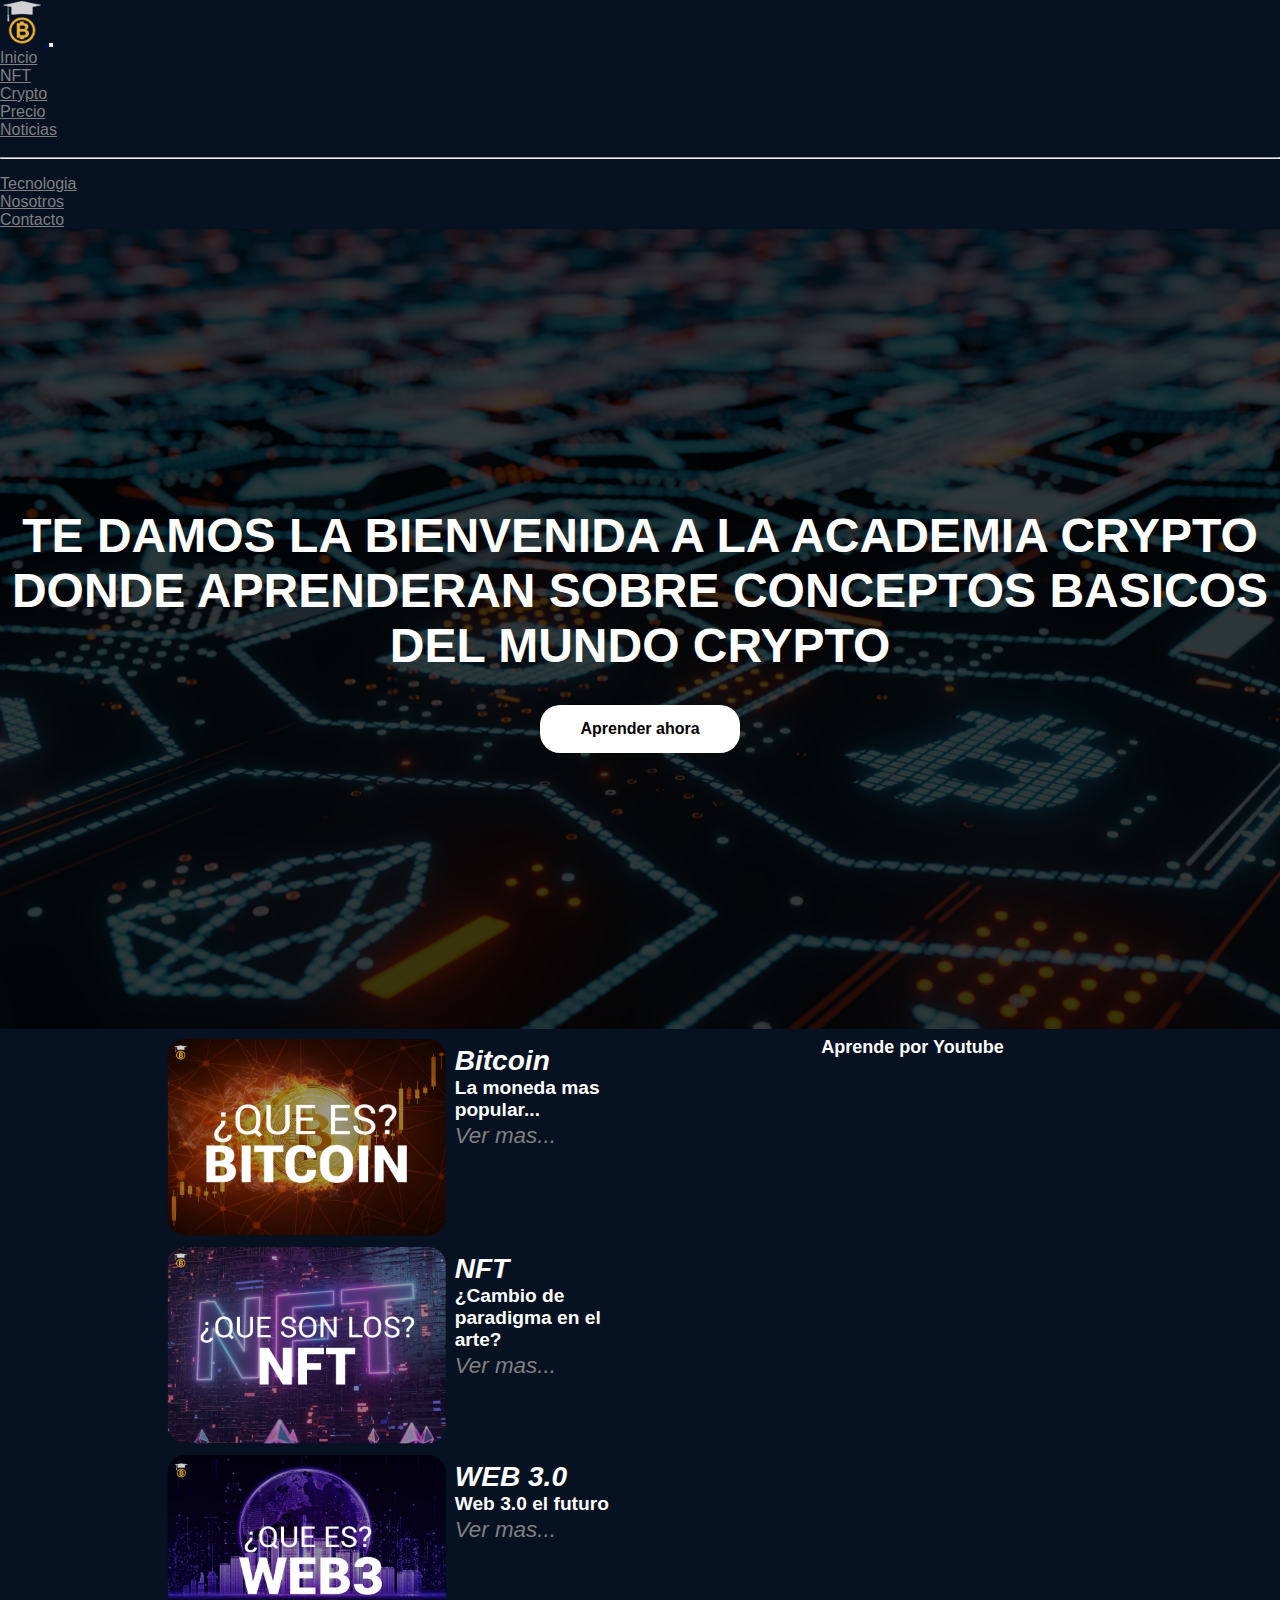
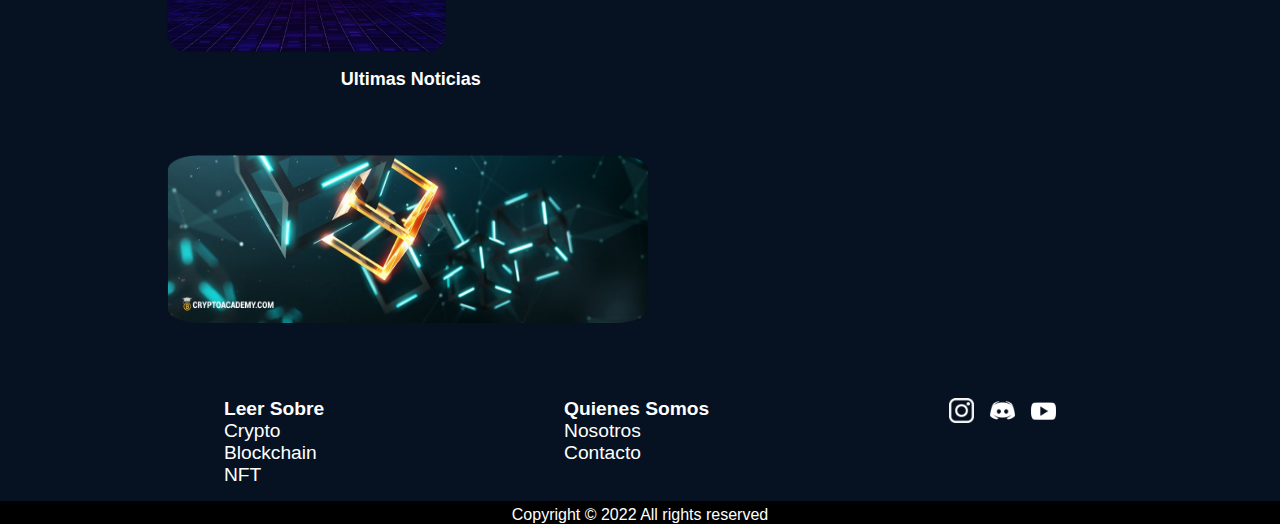
==== commit cd01fb18: "actualizacion del sitio" ====
--- a/index.html
+++ b/index.html
@@ -12,8 +12,8 @@
 <body>
     <header class="container">
         <nav class="navbar navbar-expand-lg mx-auto navbar-dark bg-menu-color">
-            <div class="container-fluid">
-                <a class="navbar-brand" href="#">
+            <div class="container-fluid justify-content-lg-center">
+                <a class="navbar-brand" href="index.html">
                     <img src="img/45isotipo.png" alt="">
                 </a>
                 <button class="navbar-toggler" type="button" data-bs-toggle="collapse" data-bs-target="#navbarSupportedContent" aria-controls="navbarSupportedContent" aria-expanded="false" aria-label="Toggle navigation">
--- a/css/styles.css
+++ b/css/styles.css
@@ -77,7 +77,7 @@
 }
 #fondo{
     width: 100%;
-    height: 20rem;
+    height: 40rem;
     background-image: url(../img/bannerPrincipal.png);
     background-repeat: no-repeat;
     background-size: cover;
@@ -323,7 +323,7 @@
     justify-content: center;
     align-items: center;
     color: white;
-    height: 50rem;
+    height: 60rem;
     gap: 3rem;
 }
 .contenedorContacto{
@@ -335,15 +335,83 @@
     "footer footer footer"
     ;
 }
-
-
-
-@media screen and (min-width: 600px){
+.form-label{
+    color: white;
+    font-size: 1.3rem;
+    margin-top: 1rem;
+}
+.navbar-collapse{
+    flex-grow: 0;
+}
+.container-form{
+    margin-top: 2rem;
+}
+.container-form h1{
+    color: white;
+    font-size: 1.5rem;
+    margin-bottom: 3re;
+}
+.boton-enviar{
+    margin-top: 1rem;
+}
+.btn{
+    background-color: white;
+    color: gray;
+}
+.imagen-contacto-redes{
+    height: 45px;
+    width: 45px;
+}
+.contenedor-imagen-consulta{
+    display: none;
+}
+
+.texto-h1{
+    color: white;
+    text-align: start;
+}
+.redes-del-footer img, .redes-del-footer2 img{
+width: 15px;
+height: 15px;
+}
+.redes-del-footer2{
+    margin-top: 0.5rem;
+}
+.imagen-contactanos{
+    height: 100%;
+    width: 100%;
+}
+.contenedor-formulario{
+    margin-bottom: 3rem;
+}
+.text-reset{
+    text-decoration: 0;
+}
+.footer-no-wrap{
+    flex-wrap: nowrap;
+}
+.footer-separado{
+    gap: 0rem;
+}
+.h1-ultima-linea{
+    background-color: black;
+    height: 2rem;
+}
+.h1-ultima-linea, h1{
+    padding-top: 3px;
+    font-size: 1rem;
+
+}
+
+@media screen and (min-width: 768px){
 
     .logotipoGrande{
         display: block;
         width: 15rem;
         height: 2rem;
+    }
+    .container-fluid{
+        gap: 12rem;
     }
     .logotipoChico{
         display: none;
@@ -461,6 +529,20 @@
     .textoParaMartin{
         height: 120px;
     }
+    .container-form{
+        max-width: 512px;
+    }
+    .contenedor-imagen-consulta{
+        display: flex;
+    }
+    .contenedor-redes-icons{
+        margin-top: 5rem;
+        margin-bottom: 3rem;
+    }
+    .footer-separado{
+        gap: 3rem;
+    }
+    
 
 }
 @media screen and (min-width: 1024px){
@@ -595,4 +677,10 @@
     .textoParaMartin{
         height: 120px;
     }
+    .container-form{
+        max-width: 812px;
+    }
+    .footer-separado{
+        gap: 5rem;
+    }
 }